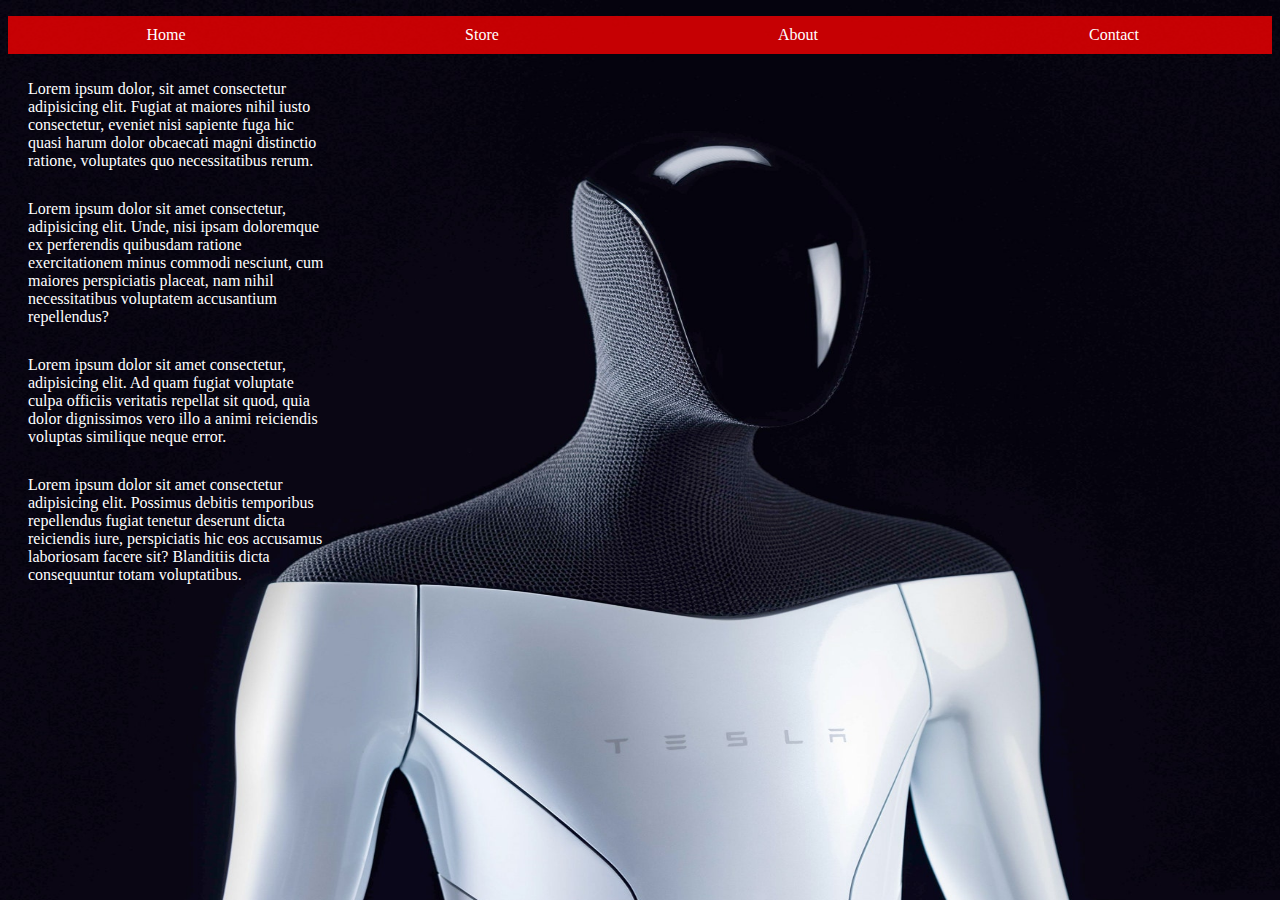
==== index.html @ e541f590 "sell me this robot" ====
<!doctype html>
<html lang="en">
  <head>
    <!-- Required meta tags -->
    <meta charset="utf-8">
    <meta name="viewport" content="width=device-width, initial-scale=1, shrink-to-fit=no">
    <!-- Bootstrap CSS -->
    <link rel="stylesheet" href="https://cdn.jsdelivr.net/npm/bootstrap@4.5.3/dist/css/bootstrap.min.css" integrity="sha384-TX8t27EcRE3e/ihU7zmQxVncDAy5uIKz4rEkgIXeMed4M0jlfIDPvg6uqKI2xXr2" crossorigin="anonymous">
    <link rel="stylesheet" href="./style.css">

    <title></title>
  </head>





<header>
    
  <div class="wrapper">

    <nav>
      <ul>
        <li><a href="index.html">Home</a></li>
        <li><a href="Store.html">Store</a></li>
        <li><a href="About.html">About</a></li>
        <li><a href="Contact.html">Contact</a></li>
      </ul>
    </nav>
  
  </div>

</header>



<body class="body home-page">
  
  <div>

    <p class="p container">
      
      Lorem ipsum dolor, sit amet consectetur adipisicing elit. Fugiat at maiores nihil iusto consectetur, eveniet nisi sapiente fuga hic quasi harum dolor obcaecati magni distinctio ratione, voluptates quo necessitatibus rerum.
    
    </p>

    <P class="p container">
      
      Lorem ipsum dolor sit amet consectetur, adipisicing elit. Unde, nisi ipsam doloremque ex perferendis quibusdam ratione exercitationem minus commodi nesciunt, cum maiores perspiciatis placeat, nam nihil necessitatibus voluptatem accusantium repellendus?
    
    </P>

    <p class="p container">

      Lorem ipsum dolor sit amet consectetur, adipisicing elit. Ad quam fugiat voluptate culpa officiis veritatis repellat sit quod, quia dolor dignissimos vero illo a animi reiciendis voluptas similique neque error.

    </p>

    <p class="p container">

      Lorem ipsum dolor sit amet consectetur adipisicing elit. Possimus debitis temporibus repellendus fugiat tenetur deserunt dicta reiciendis iure, perspiciatis hic eos accusamus laboriosam facere sit? Blanditiis dicta consequuntur totam voluptatibus.

    </p>

  </div>














 </body>

    <script src="https://code.jquery.com/jquery-3.5.1.slim.min.js" integrity="sha384-DfXdz2htPH0lsSSs5nCTpuj/zy4C+OGpamoFVy38MVBnE+IbbVYUew+OrCXaRkfj" crossorigin="anonymous"></script>
    <script src="https://cdn.jsdelivr.net/npm/bootstrap@4.5.3/dist/js/bootstrap.bundle.min.js" integrity="sha384-ho+j7jyWK8fNQe+A12Hb8AhRq26LrZ/JpcUGGOn+Y7RsweNrtN/tE3MoK7ZeZDyx" crossorigin="anonymous"></script>
 





</html>
---- style.css ----
.body{
    background: rgb(9, 9, 15);
  }
  
  .wrapper{
    width: 100%;
    max-width: 100%;
    margin: 0 auto;
  }
  nav{
    background: rgba(255, 0, 0, 0.774);
  }
  nav ul{
    list-style-type: none;
    padding: 0;

  }
  nav a{
    text-decoration: none;
    text-align: center;
    color: rgb(255, 255, 255);
    display: block;
    padding: 10px;
  }
  nav a:hover{
    background-color: rgb(255, 160, 160);
    width: auto;
    color: white;
    
  }
  .home-page{
    background-image: url(./Images/Gear-Tesla-Bot.jpg);
    background-size: 1750px 165%;
    background-repeat: no-repeat;
  }
  .store-page{
    background-image: url(./Images/Gear-Tesla-Bot.jpg);
    background-size: 1750px 165%;
    background-repeat: no-repeat;
  }
 .p{
   color: rgb(255, 255, 255);
   margin: 25px;
   justify-content: left;
   display: grid;
   
 }
.container{
columns: 1 1;
padding: 10px;
margin: 10px;
max-width: 300px;
}


  @media screen and (min-width: 280px){

    nav ul{
      display: flex;
    }
    
    nav li{
      flex: 1 1 0;
    }
    nav{
      display: center;
      justify-content: space-between;
    }};
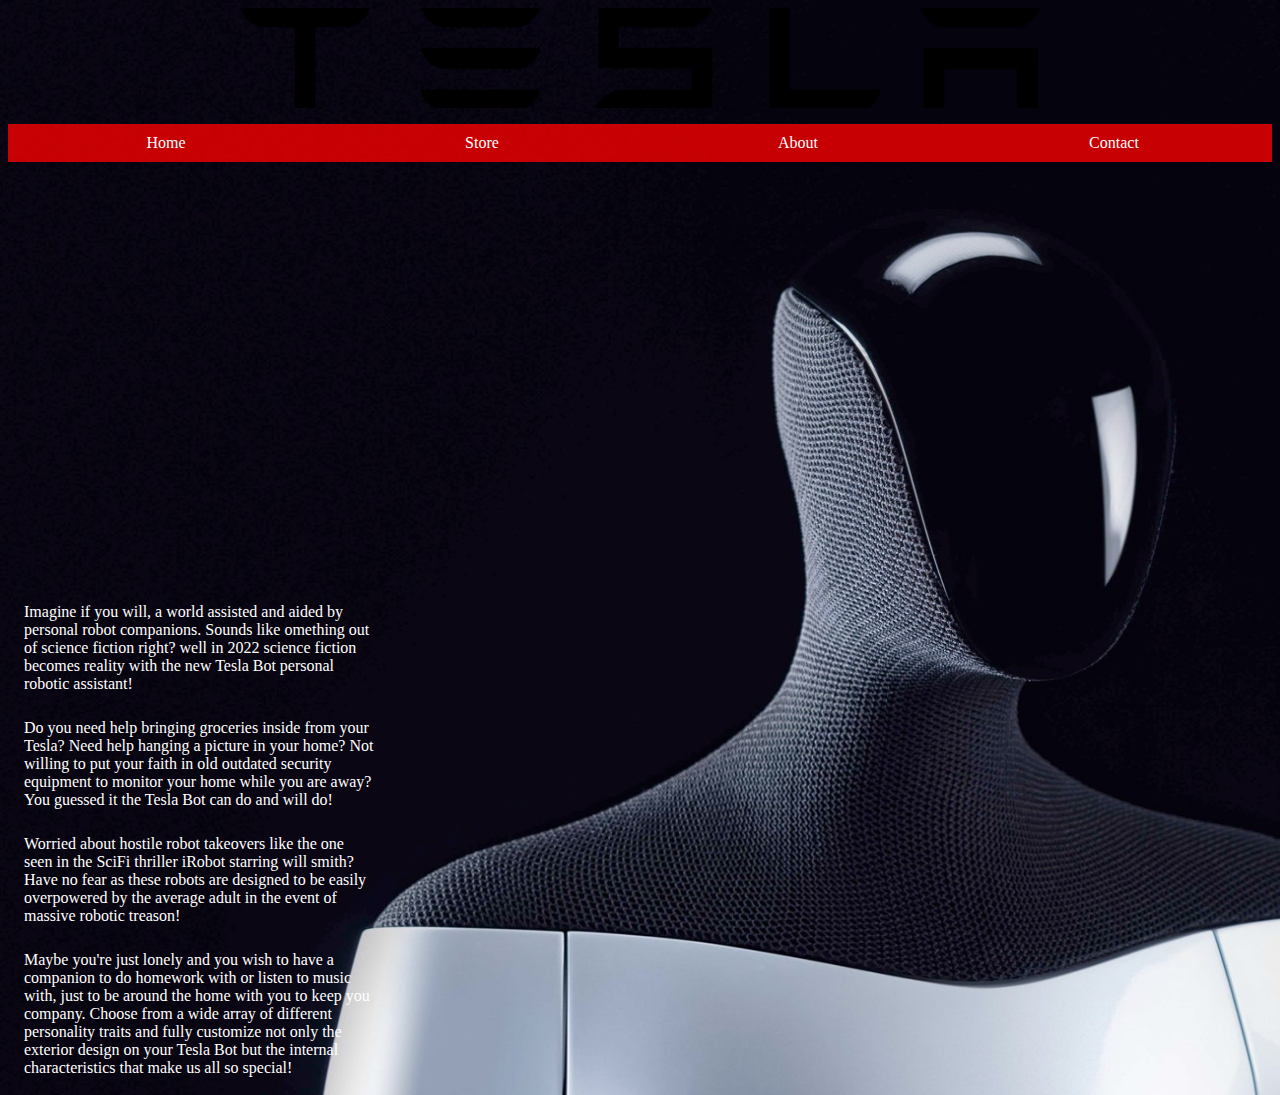
==== commit 45099bba: "Sell me this Robot" ====
--- a/index.html
+++ b/index.html
@@ -5,20 +5,21 @@
     <meta charset="utf-8">
     <meta name="viewport" content="width=device-width, initial-scale=1, shrink-to-fit=no">
     <!-- Bootstrap CSS -->
-    <link rel="stylesheet" href="https://cdn.jsdelivr.net/npm/bootstrap@4.5.3/dist/css/bootstrap.min.css" integrity="sha384-TX8t27EcRE3e/ihU7zmQxVncDAy5uIKz4rEkgIXeMed4M0jlfIDPvg6uqKI2xXr2" crossorigin="anonymous">
+    <link rel="stylesheet" href="https://cdn.jsdelivr.net/npm/bootstrap@4.6.1/dist/css/bootstrap.min.css" integrity="sha384-zCbKRCUGaJDkqS1kPbPd7TveP5iyJE0EjAuZQTgFLD2ylzuqKfdKlfG/eSrtxUkn" crossorigin="anonymous">
     <link rel="stylesheet" href="./style.css">
 
     <title></title>
   </head>
 
+<body class="body home-page">
+  
+<header >
 
-
-
-
-<header>
+  <!-- <img src="./Images/-1.png" alt=""> -->
     
   <div class="wrapper">
-
+    <div id="heading" class="bg-light">
+    </div>
     <nav>
       <ul>
         <li><a href="index.html">Home</a></li>
@@ -27,42 +28,43 @@
         <li><a href="Contact.html">Contact</a></li>
       </ul>
     </nav>
-  
   </div>
 
 </header>
 
+<iframe width="650" height="380" src="https://www.youtube.com/embed/HUP6Z5voiS8" title="YouTube video player" frameborder="0" allow="accelerometer; autoplay; clipboard-write; encrypted-media; gyroscope; picture-in-picture" allowfullscreen></iframe>
 
-
-<body class="body home-page">
-  
   <div>
 
     <p class="p container">
       
-      Lorem ipsum dolor, sit amet consectetur adipisicing elit. Fugiat at maiores nihil iusto consectetur, eveniet nisi sapiente fuga hic quasi harum dolor obcaecati magni distinctio ratione, voluptates quo necessitatibus rerum.
+Imagine if you will, a world assisted and aided by personal robot companions. Sounds like omething out of science fiction right? well in 2022 science fiction becomes reality with the new Tesla Bot personal robotic assistant!
     
     </p>
 
     <P class="p container">
       
-      Lorem ipsum dolor sit amet consectetur, adipisicing elit. Unde, nisi ipsam doloremque ex perferendis quibusdam ratione exercitationem minus commodi nesciunt, cum maiores perspiciatis placeat, nam nihil necessitatibus voluptatem accusantium repellendus?
+Do you need help bringing groceries inside from your Tesla? Need help hanging a picture in your home? Not willing to put your faith in old outdated security equipment to monitor your home while you are away? You guessed it the Tesla Bot can do and will do!
     
     </P>
 
     <p class="p container">
 
-      Lorem ipsum dolor sit amet consectetur, adipisicing elit. Ad quam fugiat voluptate culpa officiis veritatis repellat sit quod, quia dolor dignissimos vero illo a animi reiciendis voluptas similique neque error.
+Worried about hostile robot takeovers like the one seen in the SciFi thriller iRobot starring will smith? Have no fear as these robots are designed to be easily overpowered by the average adult in the event of massive robotic treason!
 
     </p>
 
     <p class="p container">
 
-      Lorem ipsum dolor sit amet consectetur adipisicing elit. Possimus debitis temporibus repellendus fugiat tenetur deserunt dicta reiciendis iure, perspiciatis hic eos accusamus laboriosam facere sit? Blanditiis dicta consequuntur totam voluptatibus.
+Maybe you're just lonely and you wish to have a companion to do homework with or listen to music with, just to be around the home with you to keep you company. Choose from a wide array of different personality traits and fully customize not only the exterior design on your Tesla Bot but the internal characteristics that make us all so special!
 
     </p>
 
+    
+
   </div>
+
+  
 
 
 
@@ -77,10 +79,10 @@
 
 
 
+  <script src="https://cdn.jsdelivr.net/npm/jquery@3.5.1/dist/jquery.slim.min.js" integrity="sha384-DfXdz2htPH0lsSSs5nCTpuj/zy4C+OGpamoFVy38MVBnE+IbbVYUew+OrCXaRkfj" crossorigin="anonymous"></script>
+  <script src="https://cdn.jsdelivr.net/npm/bootstrap@4.6.1/dist/js/bootstrap.bundle.min.js" integrity="sha384-fQybjgWLrvvRgtW6bFlB7jaZrFsaBXjsOMm/tB9LTS58ONXgqbR9W8oWht/amnpF" crossorigin="anonymous"></script>
  </body>
 
-    <script src="https://code.jquery.com/jquery-3.5.1.slim.min.js" integrity="sha384-DfXdz2htPH0lsSSs5nCTpuj/zy4C+OGpamoFVy38MVBnE+IbbVYUew+OrCXaRkfj" crossorigin="anonymous"></script>
-    <script src="https://cdn.jsdelivr.net/npm/bootstrap@4.5.3/dist/js/bootstrap.bundle.min.js" integrity="sha384-ho+j7jyWK8fNQe+A12Hb8AhRq26LrZ/JpcUGGOn+Y7RsweNrtN/tE3MoK7ZeZDyx" crossorigin="anonymous"></script>
  
 
 
--- a/style.css
+++ b/style.css
@@ -31,12 +31,22 @@
   }
   .home-page{
     background-image: url(./Images/Gear-Tesla-Bot.jpg);
-    background-size: 1750px 165%;
+    background-size: 2365px 145%;
     background-repeat: no-repeat;
   }
   .store-page{
-    background-image: url(./Images/Gear-Tesla-Bot.jpg);
-    background-size: 1750px 165%;
+    background-image: url(./Images/sleek-chip.webp);
+    background-size: 100%;
+    background-repeat: no-repeat;
+  }
+  .about-page{
+    background-image: url(./Images/sleek-chip.webp);
+    background-size: 100%;
+    background-repeat: no-repeat;
+  }
+  .contact-page{
+    background-image: url(./Images/sleek-chip.webp);
+    background-size: 100%;
     background-repeat: no-repeat;
   }
  .p{
@@ -46,11 +56,103 @@
    display: grid;
    
  }
+ .p2{
+  color: #ffffff;
+  justify-content: center;
+  font-size: 14px;
+  
+ }
 .container{
-columns: 1 1;
+columns: 1 2;
 padding: 10px;
-margin: 10px;
-max-width: 300px;
+margin: 6px;
+max-width: 350px;
+
+}
+.container2{
+  columns: 1 1;
+  padding: 10px;
+  max-width: 210px;
+  margin-left: 585px;
+  margin-top: 75px;
+ 
+  
+  
+  }
+iframe{
+  margin-left: 20px;
+  margin-top: 25px;
+}
+.iframe2{
+  margin-left: 200px;
+  margin-top: 25px;
+}
+.slide-show-render-full .slide-image {
+  
+  max-height: 420px;
+  max-width: 800px;
+ 
+  }
+  
+  .slide-show-render-full .slide-content {
+  height: 420px;
+  width: 800px;
+  
+  }
+  
+  .slide-show-render .slides {
+  height: 500px;
+  
+  }
+  
+  .slide-show-render.slide-show {
+  height: 420px;
+  margin: 0 0 100px 60px;
+ 
+  }
+  
+  .slide-show {
+  width: 800px;
+  
+  }
+  #heading{
+    background-image: url('./Images/-1 (1).png');
+    background-size: 100%  cover;
+    background-repeat: no-repeat;
+    height: 100px;
+    background-position: center;
+
+  }
+ 
+  
+  .carousel-control-prev{
+    background: none
+}
+  .carousel-control-next{
+  background: none
+}
+.email-text-box{
+  margin-left: 590px;
+  margin-bottom: 280px;
+}
+.button{
+  border-radius: 6px;
+  margin-left: 645px;
+}
+button:hover{
+animation-name: background-color;
+animation-duration: 500ms;
+animation-fill-mode: forwards;
+}
+.container3{
+  flex-wrap: wrap;
+}
+
+
+@keyframes background-color{
+ 100% {
+background-color:rgba(255, 0, 0, 0.774);
+  }
 }
 
 
@@ -66,4 +168,10 @@
     nav{
       display: center;
       justify-content: space-between;
-    }};+    }
+    .slide-content{
+    margin-left: 280px
+    }
+  .slide-show-render-full{
+    margin-top: 35px
+  }};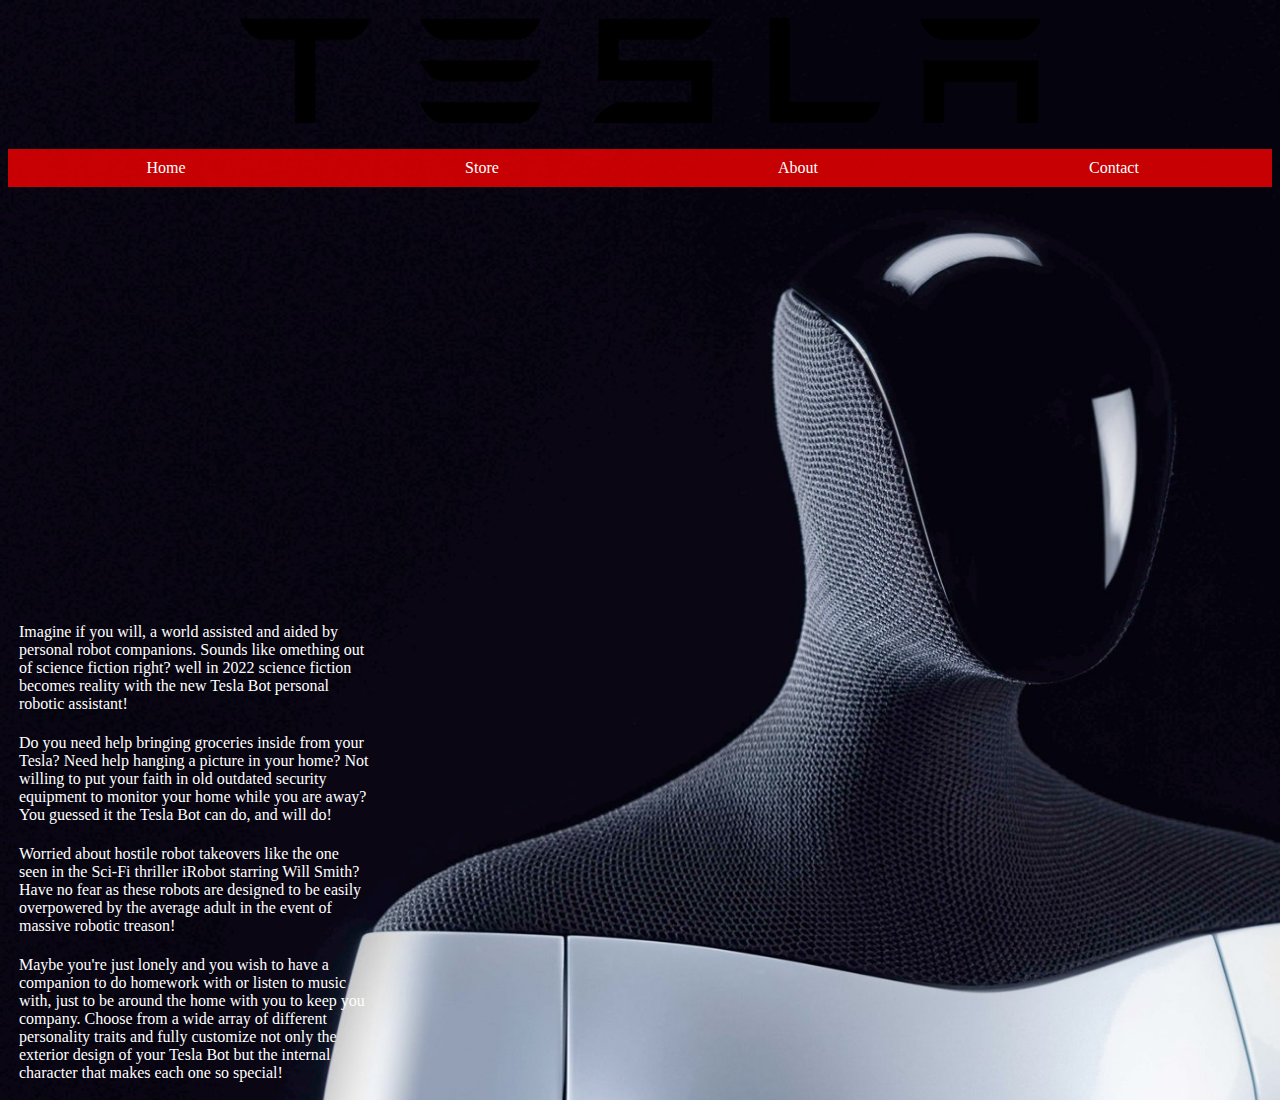
==== commit fe5a502c: "nophones" ====
--- a/index.html
+++ b/index.html
@@ -44,19 +44,19 @@
 
     <P class="p container">
       
-Do you need help bringing groceries inside from your Tesla? Need help hanging a picture in your home? Not willing to put your faith in old outdated security equipment to monitor your home while you are away? You guessed it the Tesla Bot can do and will do!
+Do you need help bringing groceries inside from your Tesla? Need help hanging a picture in your home? Not willing to put your faith in old outdated security equipment to monitor your home while you are away? You guessed it the Tesla Bot can do, and will do!
     
     </P>
 
     <p class="p container">
 
-Worried about hostile robot takeovers like the one seen in the SciFi thriller iRobot starring will smith? Have no fear as these robots are designed to be easily overpowered by the average adult in the event of massive robotic treason!
+Worried about hostile robot takeovers like the one seen in the Sci-Fi thriller iRobot starring Will Smith? Have no fear as these robots are designed to be easily overpowered by the average adult in the event of massive robotic treason!
 
     </p>
 
     <p class="p container">
 
-Maybe you're just lonely and you wish to have a companion to do homework with or listen to music with, just to be around the home with you to keep you company. Choose from a wide array of different personality traits and fully customize not only the exterior design on your Tesla Bot but the internal characteristics that make us all so special!
+Maybe you're just lonely and you wish to have a companion to do homework with or listen to music with, just to be around the home with you to keep you company. Choose from a wide array of different personality traits and fully customize not only the exterior design of your Tesla Bot but the internal character that makes each one so special!
 
     </p>
 
--- a/style.css
+++ b/style.css
@@ -65,7 +65,7 @@
 .container{
 columns: 1 2;
 padding: 10px;
-margin: 6px;
+margin: 1px;
 max-width: 350px;
 
 }
@@ -75,10 +75,22 @@
   max-width: 210px;
   margin-left: 585px;
   margin-top: 75px;
- 
+}
+.container3{
+  columns: 1 1;
+  padding: 10px;
+  max-width: 210px;
+  margin-left: 585px;
+  margin-top: 10px;
+}
+.container4{
   
-  
-  }
+  padding: 10px;
+  max-width: 300;
+  margin-left: 475px;
+  margin-top: 1px;
+  font-size: 34px;
+}
 iframe{
   margin-left: 20px;
   margin-top: 25px;
@@ -119,7 +131,7 @@
     background-image: url('./Images/-1 (1).png');
     background-size: 100%  cover;
     background-repeat: no-repeat;
-    height: 100px;
+    height: 125px;
     background-position: center;
 
   }
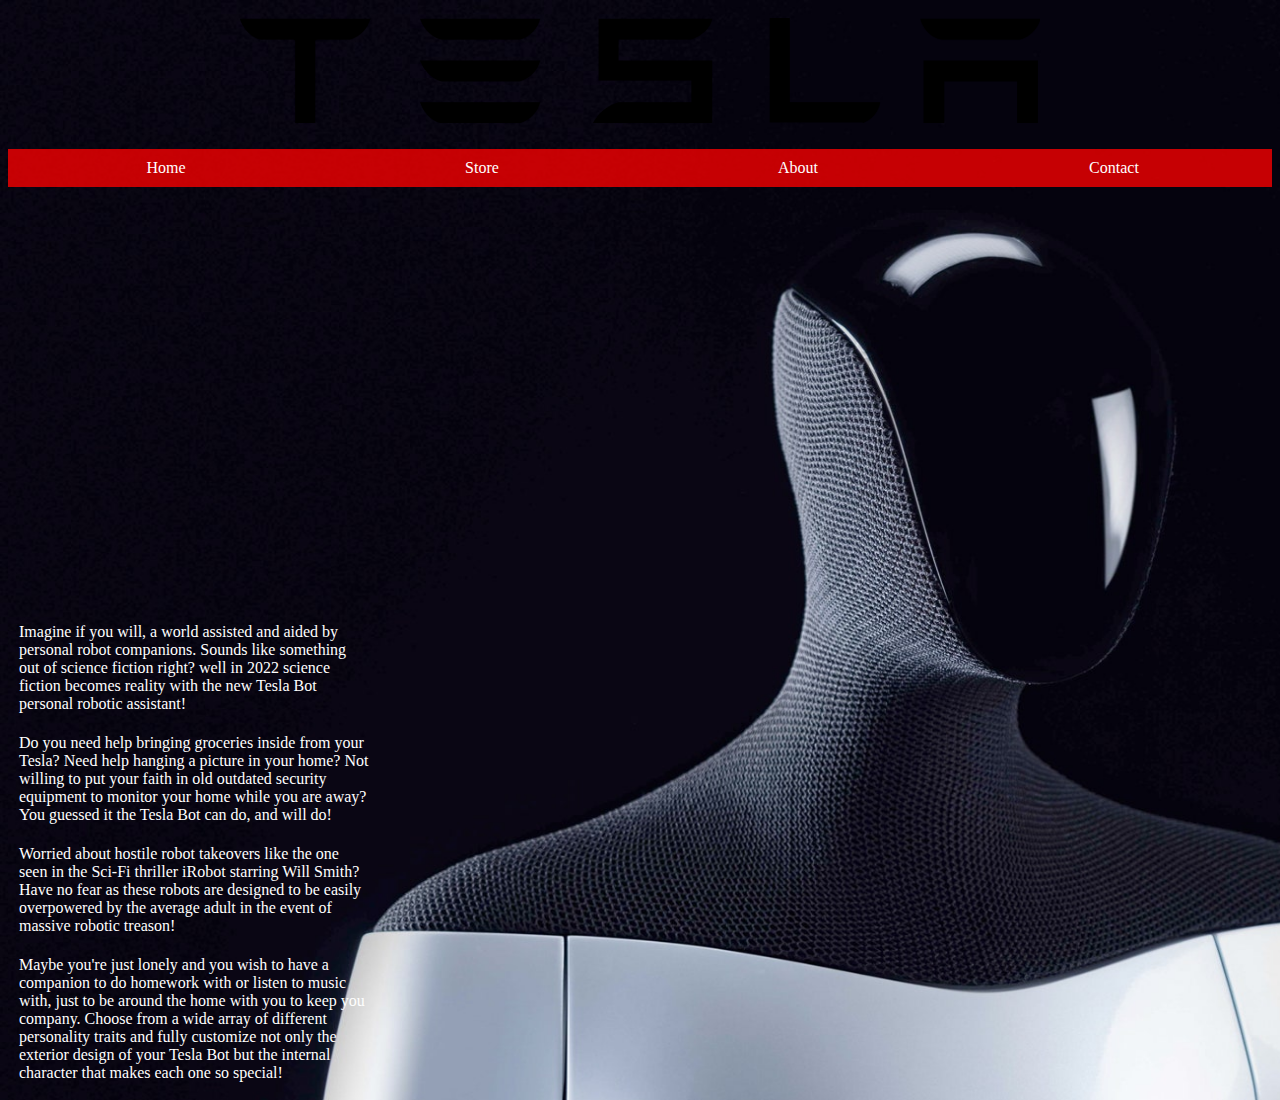
==== commit e688847f: "still not ready for phones" ====
--- a/index.html
+++ b/index.html
@@ -3,7 +3,7 @@
   <head>
     <!-- Required meta tags -->
     <meta charset="utf-8">
-    <meta name="viewport" content="width=device-width, initial-scale=1, shrink-to-fit=no">
+    <meta name="viewport" content="width=device-width, initial-scale=1">
     <!-- Bootstrap CSS -->
     <link rel="stylesheet" href="https://cdn.jsdelivr.net/npm/bootstrap@4.6.1/dist/css/bootstrap.min.css" integrity="sha384-zCbKRCUGaJDkqS1kPbPd7TveP5iyJE0EjAuZQTgFLD2ylzuqKfdKlfG/eSrtxUkn" crossorigin="anonymous">
     <link rel="stylesheet" href="./style.css">
@@ -32,13 +32,13 @@
 
 </header>
 
-<iframe width="650" height="380" src="https://www.youtube.com/embed/HUP6Z5voiS8" title="YouTube video player" frameborder="0" allow="accelerometer; autoplay; clipboard-write; encrypted-media; gyroscope; picture-in-picture" allowfullscreen></iframe>
+<iframe class="iframe1" width="650" height="380" src="https://www.youtube.com/embed/HUP6Z5voiS8" title="YouTube video player" frameborder="0" allow="accelerometer; autoplay; clipboard-write; encrypted-media; gyroscope; picture-in-picture" allowfullscreen></iframe>
 
   <div>
 
     <p class="p container">
       
-Imagine if you will, a world assisted and aided by personal robot companions. Sounds like omething out of science fiction right? well in 2022 science fiction becomes reality with the new Tesla Bot personal robotic assistant!
+Imagine if you will, a world assisted and aided by personal robot companions. Sounds like something out of science fiction right? well in 2022 science fiction becomes reality with the new Tesla Bot personal robotic assistant!
     
     </p>
 
--- a/style.css
+++ b/style.css
@@ -81,52 +81,60 @@
   padding: 10px;
   max-width: 210px;
   margin-left: 585px;
-  margin-top: 10px;
+  margin-top: 10px; 
+  flex-wrap: wrap;
 }
 .container4{
-  
+  flex-wrap: wrap;
   padding: 10px;
   max-width: 300;
   margin-left: 475px;
   margin-top: 1px;
   font-size: 34px;
 }
-iframe{
-  margin-left: 20px;
+.container5{
+  
+  padding: 10px;
+  max-width: 300;
+  margin-left: 80px;
+  margin-top: 1px;
+  font-size: 20px;
+  background-color: black;
+}
+.iframe1{
+  margin-left: 12px;
   margin-top: 25px;
 }
-.iframe2{
-  margin-left: 200px;
-  margin-top: 25px;
-}
+
 .slide-show-render-full .slide-image {
   
   max-height: 420px;
   max-width: 800px;
- 
+ text-align: center;
   }
   
   .slide-show-render-full .slide-content {
   height: 420px;
   width: 800px;
-  
+  text-align: center;
   }
   
   .slide-show-render .slides {
   height: 500px;
-  
+  text-align: center;
   }
   
   .slide-show-render.slide-show {
   height: 420px;
-  margin: 0 0 100px 60px;
+  text-align: center;
  
   }
   
   .slide-show {
-  width: 800px;
-  
-  }
+  width: 1000px;
+  text-align: center;
+  }
+
   #heading{
     background-image: url('./Images/-1 (1).png');
     background-size: 100%  cover;
@@ -156,9 +164,7 @@
 animation-duration: 500ms;
 animation-fill-mode: forwards;
 }
-.container3{
-  flex-wrap: wrap;
-}
+
 
 
 @keyframes background-color{
@@ -167,9 +173,173 @@
   }
 }
 
-
-  @media screen and (min-width: 280px){
-
+/* between 578 and 1920 apply below styles */
+  @media screen and (min-width:578px) and (max-width: 1920px){
+    .body{
+      background: rgb(9, 9, 15);
+    }
+    
+    .wrapper{
+      width: 100%;
+      max-width: 100%;
+      margin: 0 auto;
+    }
+    nav{
+      background: rgba(255, 0, 0, 0.774);
+    }
+    nav ul{
+      list-style-type: none;
+      padding: 0;
+  
+    }
+    nav a{
+      text-decoration: none;
+      text-align: center;
+      color: rgb(255, 255, 255);
+      display: block;
+      padding: 10px;
+    }
+    nav a:hover{
+      background-color: rgb(255, 160, 160);
+      width: auto;
+      color: white;
+      
+    }
+    .home-page{
+      background-image: url(./Images/Gear-Tesla-Bot.jpg);
+      background-size: 2365px 145%;
+      background-repeat: no-repeat;
+    }
+    .store-page{
+      background-image: url(./Images/sleek-chip.webp);
+      background-size: 100%;
+      background-repeat: no-repeat;
+    }
+    .about-page{
+      background-image: url(./Images/sleek-chip.webp);
+      background-size: 100%;
+      background-repeat: no-repeat;
+    }
+    .contact-page{
+      background-image: url(./Images/sleek-chip.webp);
+      background-size: 100%;
+      background-repeat: no-repeat;
+    }
+   .p{
+     color: rgb(255, 255, 255);
+     margin: 25px;
+     justify-content: left;
+     display: grid;
+     
+   }
+   .p2{
+    color: #ffffff;
+    justify-content: center;
+    font-size: 14px;
+    
+   }
+  .container{
+  columns: 1 2;
+  padding: 10px;
+  margin: 1px;
+  max-width: 350px;
+  
+  }
+  .container2{
+    columns: 1 1;
+    padding: 10px;
+    max-width: 210px;
+    margin-left: 585px;
+    margin-top: 75px;
+  }
+  .container3{
+    columns: 1 1;
+    padding: 10px;
+    max-width: 210px;
+    margin-left: 585px;
+    margin-top: 10px; 
+    flex-wrap: wrap;
+  }
+  .container4{
+    flex-wrap: wrap;
+    padding: 10px;
+    max-width: 300;
+    margin-left: 475px;
+    margin-top: 1px;
+    font-size: 34px;
+  }
+  .container5{
+    
+    padding: 10px;
+    max-width: 300;
+    margin-left: 80px;
+    margin-top: 1px;
+    font-size: 20px;
+    background-color: black;
+  }
+  .iframe1{
+    margin-left: 12px;
+    margin-top: 25px;
+  }
+  
+  .slide-show-render-full .slide-image {
+    
+    max-height: 420px;
+    max-width: 800px;
+   text-align: center;
+    }
+    
+    .slide-show-render-full .slide-content {
+    height: 420px;
+    width: 800px;
+    text-align: center;
+    }
+    
+    .slide-show-render .slides {
+    height: 500px;
+    text-align: center;
+    }
+    
+    .slide-show-render.slide-show {
+    height: 420px;
+    text-align: center;
+   
+    }
+    
+    .slide-show {
+    width: 1000px;
+    text-align: center;
+    }
+  
+    #heading{
+      background-image: url('./Images/-1 (1).png');
+      background-size: 100%  cover;
+      background-repeat: no-repeat;
+      height: 125px;
+      background-position: center;
+  
+    }
+   
+    
+    .carousel-control-prev{
+      background: none
+  }
+    .carousel-control-next{
+    background: none
+  }
+  .email-text-box{
+    margin-left: 590px;
+    margin-bottom: 280px;
+  }
+  .button{
+    border-radius: 6px;
+    margin-left: 645px;
+  }
+  button:hover{
+  animation-name: background-color;
+  animation-duration: 500ms;
+  animation-fill-mode: forwards;
+  }
     nav ul{
       display: flex;
     }
@@ -186,4 +356,21 @@
     }
   .slide-show-render-full{
     margin-top: 35px
-  }};+  }};
+
+  @media screen and (min-width: 280px) and (max-width: 577px){
+    nav ul{
+      display: flex;
+    }
+    
+    nav li{
+      flex: 1 2 0;
+    }
+    nav{
+      display: center;
+      justify-content: space-between;
+    }
+    .iframe{
+      
+    }
+  }